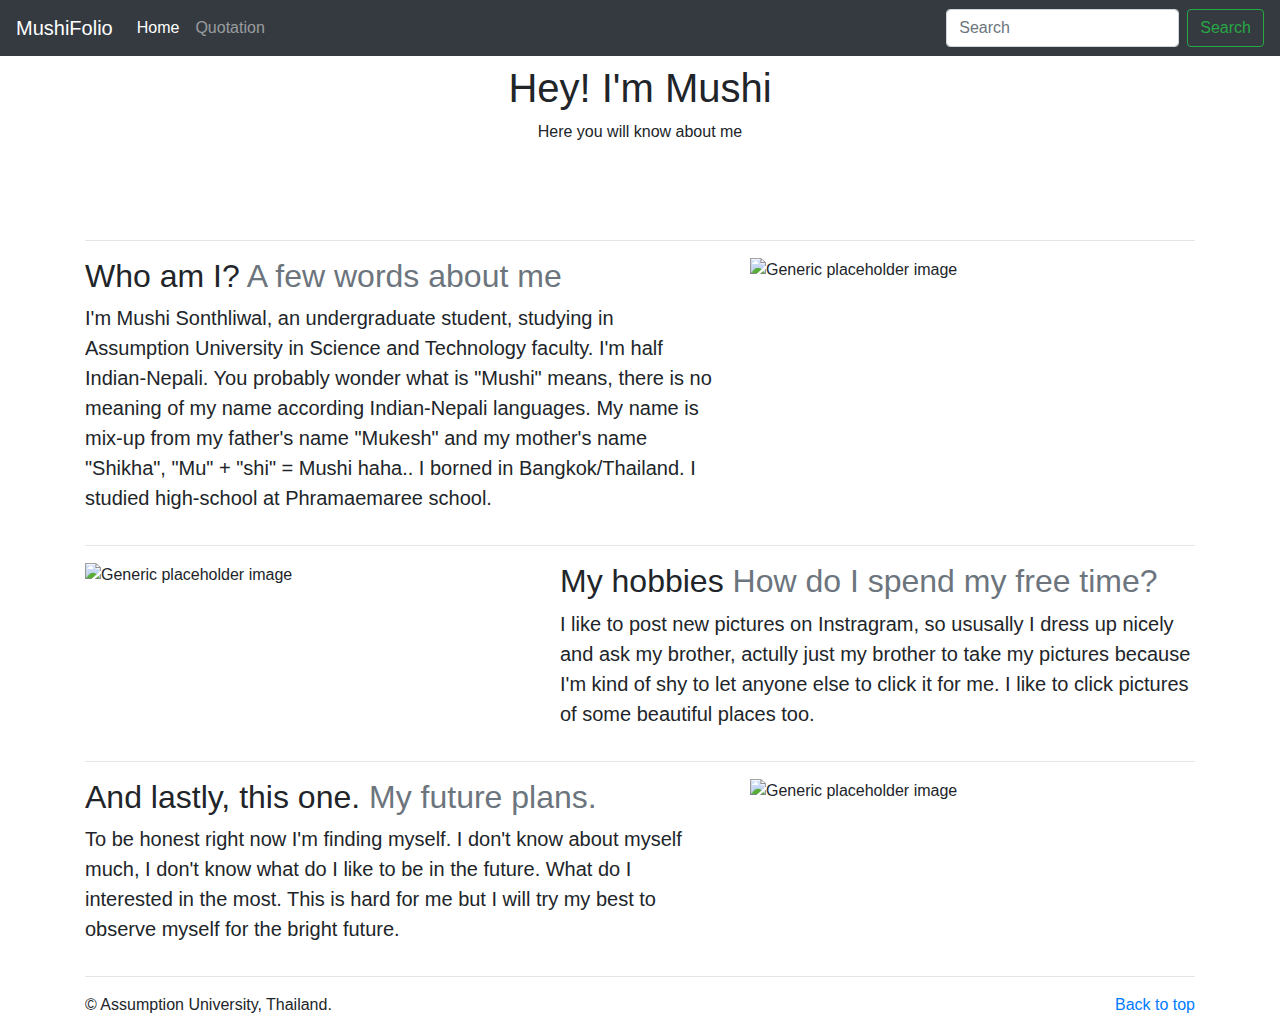
==== exercise.index2.html @ d45dd324 "Add files via upload" ====
<!DOCTYPE html>
<html lang="en">

<head>
    <title>Hey! I'm Mushi</title>
    <meta charset="utf-8">
    <meta name="viewport" content="width=device-width, initial-scale=1">
    <link rel="stylesheet" href="https://maxcdn.bootstrapcdn.com/bootstrap/4.5.2/css/bootstrap.min.css">
    <script src="https://ajax.googleapis.com/ajax/libs/jquery/3.5.1/jquery.min.js"></script>
    <script src="https://cdnjs.cloudflare.com/ajax/libs/popper.js/1.16.0/umd/popper.min.js"></script>
    <script src="https://maxcdn.bootstrapcdn.com/bootstrap/4.5.2/js/bootstrap.min.js"></script>
    <style>
        .jumbotron {
            background: url("pastel-pic04.jpg") no-repeat center center;
            background-size: cover;
        }
    </style>
</head>
<header>
    <div class="jumbotron text-center" style="margin-bottom:0">
        <h1>Hey! I'm Mushi</h1>
        <p>Here you will know about me</p>
    </div>
    <nav class="navbar navbar-expand-md navbar-dark fixed-top bg-dark">
        <a class="navbar-brand" href="#">MushiFolio</a>
        <button class="navbar-toggler" type="button" data-toggle="collapse" data-target="#navbarCollapse"
            aria-controls="navbarCollapse" aria-expanded="false" aria-label="Toggle navigation">
            <span class="navbar-toggler-icon"></span>
        </button>
        <div class="collapse navbar-collapse" id="navbarCollapse">
            <ul class="navbar-nav mr-auto">
                <li class="nav-item active">
                    <a class="nav-link" href="#">Home <span class="sr-only">(current)</span></a>
                </li>
                <li class="nav-item">
                    <a class="nav-link" href="file:///D:/wad/03/03-mushi/quotation.html">Quotation <span class="sr-only">(current)</span></a>
                </li>
                <!-- <li class="nav-item">
                    <a class="nav-link disabled" href="#">Disabled</a>
                </li> -->
            </ul>
            <form class="form-inline mt-2 mt-md-0">
                <input class="form-control mr-sm-2" type="text" placeholder="Search" aria-label="Search">
                <button class="btn btn-outline-success my-2 my-sm-0" type="submit">Search</button>
            </form>
        </div>
    </nav>

</header>

<main role="main">

    <!-- <div id="myCarousel" class="carousel slide" data-ride="carousel">
        <ol class="carousel-indicators">
            <li data-target="#myCarousel" data-slide-to="0" class="active"></li>
            <li data-target="#myCarousel" data-slide-to="1"></li>
            <li data-target="#myCarousel" data-slide-to="2"></li>
        </ol>
        <div class="carousel-inner">
            <div class="carousel-item active">
                <img class="first-slide"
                    src="[data-uri]"
                    alt="First slide">
                <div class="container">
                    <div class="carousel-caption text-left">
                        <h1>Example headline.</h1>
                        <p>Cras justo odio, dapibus ac facilisis in, egestas eget quam. Donec id elit non mi porta
                            gravida at eget metus. Nullam id dolor id nibh ultricies vehicula ut id elit.</p>
                        <p><a class="btn btn-lg btn-primary" href="#" role="button">Sign up today</a></p>
                    </div>
                </div>
            </div>
            <div class="carousel-item">
                <img class="second-slide"
                    src="[data-uri]"
                    alt="Second slide">
                <div class="container">
                    <div class="carousel-caption">
                        <h1>Another example headline.</h1>
                        <p>Cras justo odio, dapibus ac facilisis in, egestas eget quam. Donec id elit non mi porta
                            gravida at eget metus. Nullam id dolor id nibh ultricies vehicula ut id elit.</p>
                        <p><a class="btn btn-lg btn-primary" href="#" role="button">Learn more</a></p>
                    </div>
                </div>
            </div>
            <div class="carousel-item">
                <img class="third-slide"
                    src="[data-uri]"
                    alt="Third slide">
                <div class="container">
                    <div class="carousel-caption text-right">
                        <h1>One more for good measure.</h1>
                        <p>Cras justo odio, dapibus ac facilisis in, egestas eget quam. Donec id elit non mi porta
                            gravida at eget metus. Nullam id dolor id nibh ultricies vehicula ut id elit.</p>
                        <p><a class="btn btn-lg btn-primary" href="#" role="button">Browse gallery</a></p>
                    </div>
                </div>
            </div>
        </div>
        <a class="carousel-control-prev" href="#myCarousel" role="button" data-slide="prev">
            <span class="carousel-control-prev-icon" aria-hidden="true"></span>
            <span class="sr-only">Previous</span>
        </a>
        <a class="carousel-control-next" href="#myCarousel" role="button" data-slide="next">
            <span class="carousel-control-next-icon" aria-hidden="true"></span>
            <span class="sr-only">Next</span>
        </a>
    </div> -->


    <!-- Marketing messaging and featurettes
      ================================================== -->
    <!-- Wrap the rest of the page in another container to center all the content. -->



    <!-- START THE FEATURETTES -->
    <div class="container">
        <hr class="featurette-divider">

        <div class="row featurette">
            <div class="col-md-7">
                <h2 class="featurette-heading">Who am I?<span class="text-muted"> A few words about me</span></h2>
                <p class="lead">I'm Mushi Sonthliwal, an undergraduate student, studying in Assumption University in
                    Science and Technology faculty. I'm half Indian-Nepali. You probably wonder what is "Mushi" means,
                    there is no meaning of my
                    name according Indian-Nepali languages. My name is mix-up from my father's name "Mukesh" and my mother's
                    name "Shikha", "Mu" + "shi" = Mushi haha.. I borned in Bangkok/Thailand. I studied high-school at
                    Phramaemaree school.</p>
            </div>
            <div class="col-md-5">
                <img class="featurette-image img-fluid mx-auto" data-src="holder.js/500x500/auto" src=khushi2.jpg
                    alt="Generic placeholder image">
            </div>
        </div>

        <hr class="featurette-divider ">

        <div class="row featurette">
            <div class="col-md-7 order-md-2">
                <h2 class="featurette-heading">My hobbies <span class="text-muted">How do I spend my free time?</span>
                </h2>
                <p class="lead">I like to post new pictures on Instragram, so ususally I dress up nicely and ask my
                    brother, actully just my brother to take my pictures because I'm kind of shy to let anyone else to
                    click it for me. I like to click pictures of some beautiful places too.</p>
            </div>
            <div class="col-md-5 order-md-1">
                <img class="featurette-image img-fluid mx-auto" data-src="holder.js/500x500/auto"
                    alt="Generic placeholder image" src="Kan.jpg">
            </div>
        </div>

        <hr class="featurette-divider">

        <div class="row featurette">
            <div class="col-md-7">
                <h2 class="featurette-heading">And lastly, this one. <span class="text-muted">My future plans.</span>
                </h2>
                <p class="lead">To be honest right now I'm finding myself. I don't know about myself much, I don't know
                    what do I like to be in the future. What do I interested in the most. This is hard for me but I will
                    try my best to observe myself for the bright future. </p>
            </div>
            <div class="col-md-5">
                <img class="featurette-image img-fluid mx-auto" data-src="holder.js/500x500/auto"
                    alt="Generic placeholder image" src="future.jpg">
            </div>
        </div>

        <hr class="featurette-divider">
    </div>
    <!-- /END THE FEATURETTES -->

    </div><!-- /.container -->


    <!-- FOOTER -->
    <footer class="container">
        <p class="float-right"><a href="#">Back to top</a></p>
        <p>&copy; Assumption University, Thailand.</p>
    </footer>
</main>
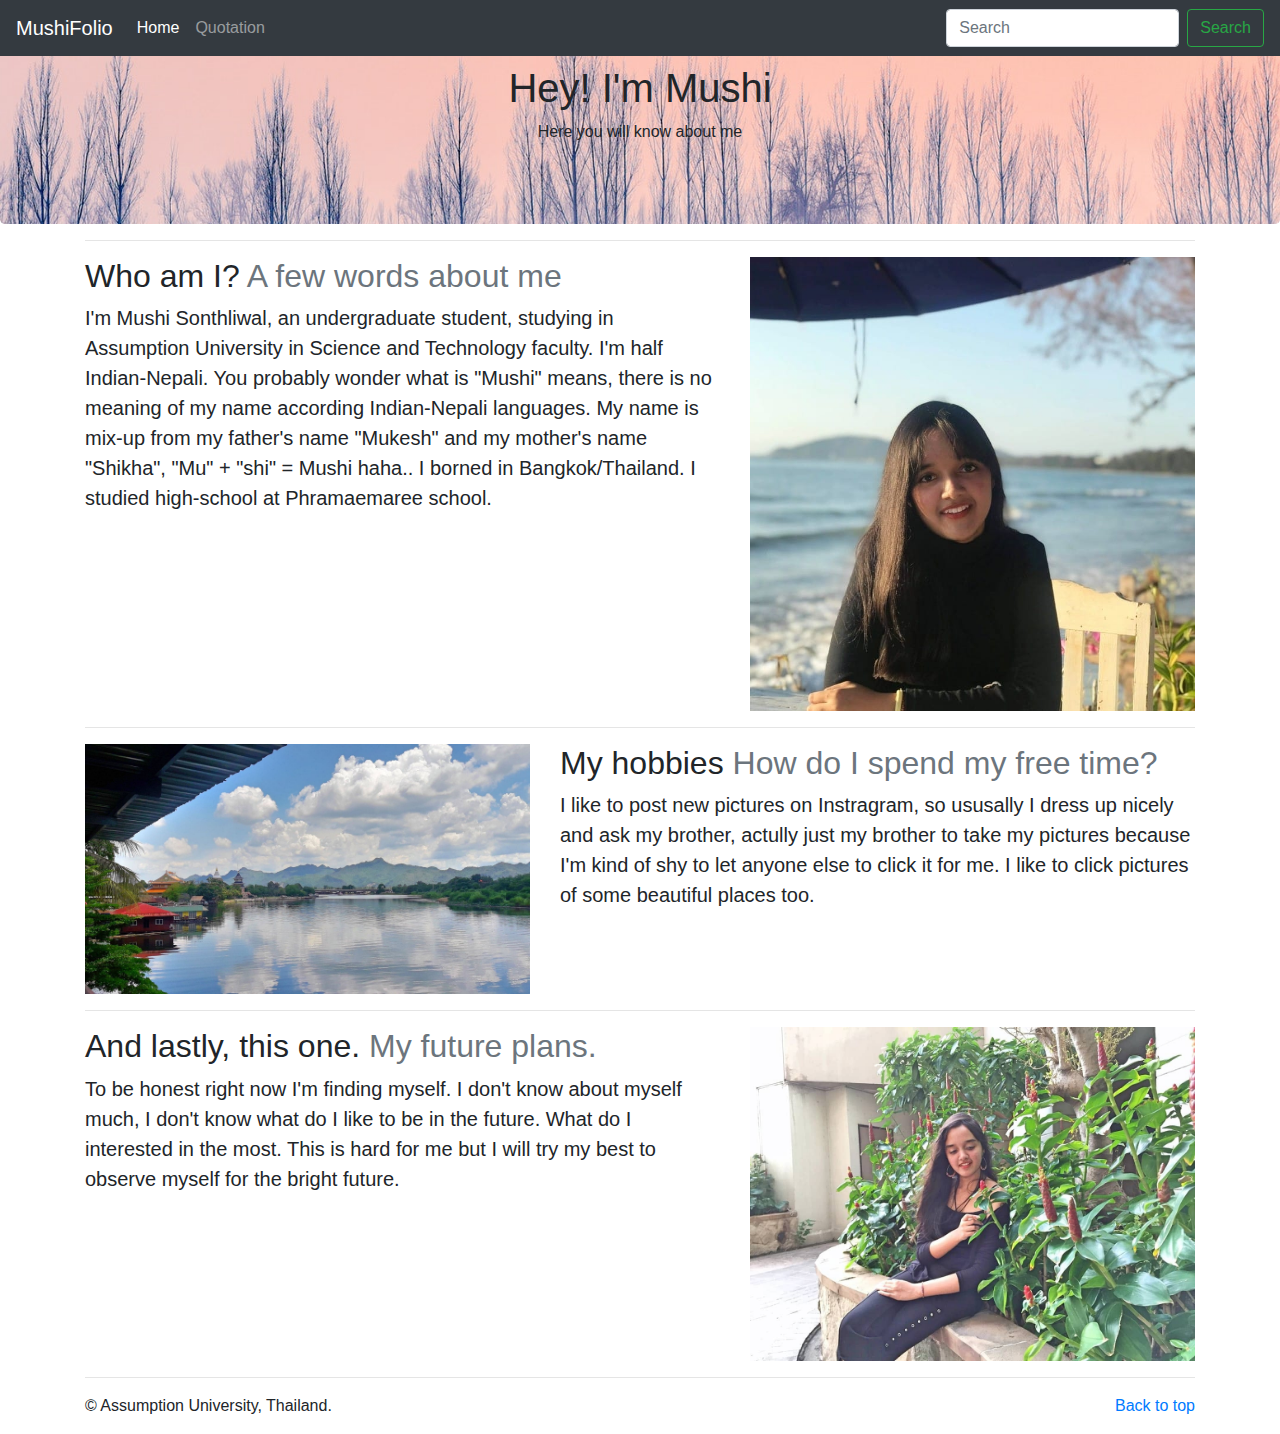
==== commit a2696cc3: "Add files via upload" ====
--- a/exercise.index2.html
+++ b/exercise.index2.html
@@ -33,11 +33,10 @@
                     <a class="nav-link" href="#">Home <span class="sr-only">(current)</span></a>
                 </li>
                 <li class="nav-item">
-                    <a class="nav-link" href="file:///D:/wad/03/03-mushi/quotation.html">Quotation <span class="sr-only">(current)</span></a>
+                    <a class="nav-link" href="https://missmushi.github.io/quotation.html">Quotation <span
+                            class="sr-only">(current)</span></a>
                 </li>
-                <!-- <li class="nav-item">
-                    <a class="nav-link disabled" href="#">Disabled</a>
-                </li> -->
+
             </ul>
             <form class="form-inline mt-2 mt-md-0">
                 <input class="form-control mr-sm-2" type="text" placeholder="Search" aria-label="Search">
@@ -49,72 +48,6 @@
 </header>
 
 <main role="main">
-
-    <!-- <div id="myCarousel" class="carousel slide" data-ride="carousel">
-        <ol class="carousel-indicators">
-            <li data-target="#myCarousel" data-slide-to="0" class="active"></li>
-            <li data-target="#myCarousel" data-slide-to="1"></li>
-            <li data-target="#myCarousel" data-slide-to="2"></li>
-        </ol>
-        <div class="carousel-inner">
-            <div class="carousel-item active">
-                <img class="first-slide"
-                    src="[data-uri]"
-                    alt="First slide">
-                <div class="container">
-                    <div class="carousel-caption text-left">
-                        <h1>Example headline.</h1>
-                        <p>Cras justo odio, dapibus ac facilisis in, egestas eget quam. Donec id elit non mi porta
-                            gravida at eget metus. Nullam id dolor id nibh ultricies vehicula ut id elit.</p>
-                        <p><a class="btn btn-lg btn-primary" href="#" role="button">Sign up today</a></p>
-                    </div>
-                </div>
-            </div>
-            <div class="carousel-item">
-                <img class="second-slide"
-                    src="[data-uri]"
-                    alt="Second slide">
-                <div class="container">
-                    <div class="carousel-caption">
-                        <h1>Another example headline.</h1>
-                        <p>Cras justo odio, dapibus ac facilisis in, egestas eget quam. Donec id elit non mi porta
-                            gravida at eget metus. Nullam id dolor id nibh ultricies vehicula ut id elit.</p>
-                        <p><a class="btn btn-lg btn-primary" href="#" role="button">Learn more</a></p>
-                    </div>
-                </div>
-            </div>
-            <div class="carousel-item">
-                <img class="third-slide"
-                    src="[data-uri]"
-                    alt="Third slide">
-                <div class="container">
-                    <div class="carousel-caption text-right">
-                        <h1>One more for good measure.</h1>
-                        <p>Cras justo odio, dapibus ac facilisis in, egestas eget quam. Donec id elit non mi porta
-                            gravida at eget metus. Nullam id dolor id nibh ultricies vehicula ut id elit.</p>
-                        <p><a class="btn btn-lg btn-primary" href="#" role="button">Browse gallery</a></p>
-                    </div>
-                </div>
-            </div>
-        </div>
-        <a class="carousel-control-prev" href="#myCarousel" role="button" data-slide="prev">
-            <span class="carousel-control-prev-icon" aria-hidden="true"></span>
-            <span class="sr-only">Previous</span>
-        </a>
-        <a class="carousel-control-next" href="#myCarousel" role="button" data-slide="next">
-            <span class="carousel-control-next-icon" aria-hidden="true"></span>
-            <span class="sr-only">Next</span>
-        </a>
-    </div> -->
-
-
-    <!-- Marketing messaging and featurettes
-      ================================================== -->
-    <!-- Wrap the rest of the page in another container to center all the content. -->
-
-
-
-    <!-- START THE FEATURETTES -->
     <div class="container">
         <hr class="featurette-divider">
 
@@ -124,7 +57,8 @@
                 <p class="lead">I'm Mushi Sonthliwal, an undergraduate student, studying in Assumption University in
                     Science and Technology faculty. I'm half Indian-Nepali. You probably wonder what is "Mushi" means,
                     there is no meaning of my
-                    name according Indian-Nepali languages. My name is mix-up from my father's name "Mukesh" and my mother's
+                    name according Indian-Nepali languages. My name is mix-up from my father's name "Mukesh" and my
+                    mother's
                     name "Shikha", "Mu" + "shi" = Mushi haha.. I borned in Bangkok/Thailand. I studied high-school at
                     Phramaemaree school.</p>
             </div>
@@ -168,15 +102,14 @@
 
         <hr class="featurette-divider">
     </div>
-    <!-- /END THE FEATURETTES -->
+    
 
-    </div><!-- /.container -->
+    </div>
 
 
-    <!-- FOOTER -->
+
     <footer class="container">
         <p class="float-right"><a href="#">Back to top</a></p>
         <p>&copy; Assumption University, Thailand.</p>
     </footer>
-</main>
-
+</main>